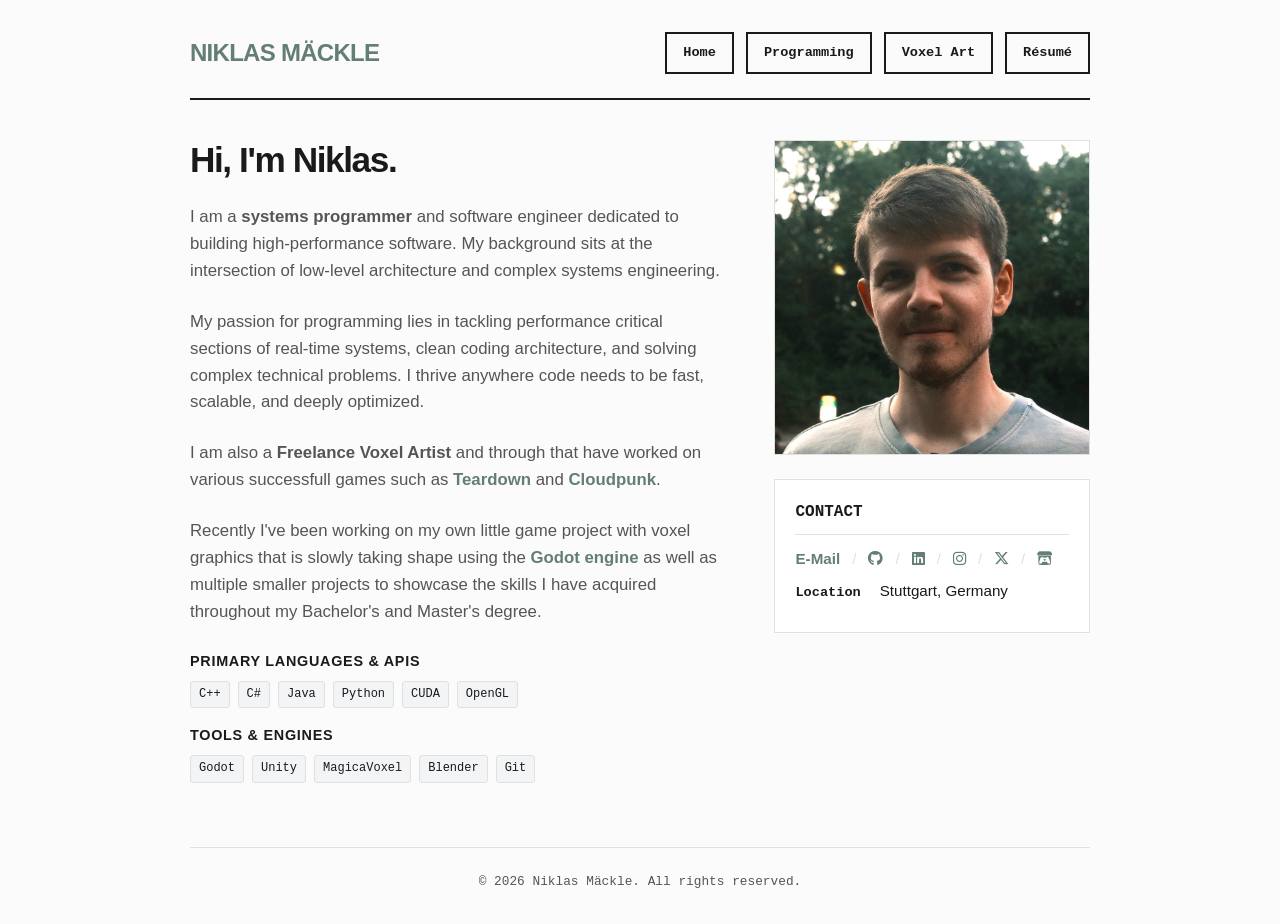
==== index.html @ b6a0639b "Added website content" ====
<!DOCTYPE html>
<html lang="en">

<head>
    <meta charset="UTF-8">
    <meta name="viewport" content="width=device-width, initial-scale=1.0">
    <title>Portfolio | Niklas Mäckle</title>
    <link rel="icon" type="image/x-icon" href="favicon.png">
    <link rel="stylesheet" href="css/style.css">
    <link rel="stylesheet" href="https://cdnjs.cloudflare.com/ajax/libs/font-awesome/6.4.2/css/all.min.css">
</head>

<body>

    <div class="container">
        <!-- HEADER & NAVIGATION -->
        <header>
            <div class="nav-wrapper">
                <div class="brand-name">
                    <a href="index.html">NIKLAS MÄCKLE</a>
                </div>
                <nav class="nav-buttons">
                    <a href="index.html" class="btn-nav" id="btn-home">Home</a>
                    <a href="programming.html" class="btn-nav" id="btn-programming">Programming</a>
                    <a href="voxel.html" class="btn-nav" id="btn-voxel">Voxel Art</a>
                    <a href="resume.html" id="btn-resume" class="btn-nav">Résumé</a>
                </nav>
            </div>
        </header>

        <!-- MAIN CONTENT AREA -->
        <main>
            <div class="landing-grid">
                <!-- Left: Bio & Focus -->
                <div class="intro-column">
                    <h1>Hi, I'm Niklas.</h1>
                    <p>
                        I am a <strong>systems programmer</strong> and software engineer dedicated to building
                        high-performance software. My
                        background sits at the intersection of low-level architecture and complex systems engineering.
                    </p>
                    <p>
                        My passion for programming lies in tackling performance critical sections of
                        real-time
                        systems, clean coding architecture, and solving complex technical problems. I thrive
                        anywhere code
                        needs to be fast, scalable, and
                        deeply optimized.
                    </p>
                    <p>
                        I am also a <strong>Freelance Voxel Artist</strong> and through that have
                        worked on
                        various successfull games such as <a href="https://teardowngame.com/" target="_blank"
                            style="font-weight: bold;">Teardown</a> and <a
                            href="https://store.steampowered.com/app/746850/Cloudpunk/" target="_blank"
                            style="font-weight: bold;">Cloudpunk</a>.
                    </p>
                    <p>

                        Recently I've been working on my own little game project with voxel graphics
                        that is slowly taking shape using the <a href="https://godotengine.org/" target="_blank"
                            style="font-weight: bold;">Godot engine</a> as well as multiple smaller projects to showcase
                        the skills I have acquired throughout my Bachelor's and Master's degree.

                    </p>

                    <!-- Highlighted Tech Stacks (Minimal tags) -->
                    <div class="tech-tags">
                        <h3>Primary Languages & APIs</h3>
                        <div class="tag-list">
                            <span class="tag">C++</span>
                            <span class="tag">C#</span>
                            <span class="tag">Java</span>
                            <span class="tag">Python</span>
                            <span class="tag">CUDA</span>
                            <span class="tag">OpenGL</span>
                        </div>
                    </div>

                    <div class="tech-tags" style="margin-top: 1rem;">
                        <h3>Tools & Engines</h3>
                        <div class="tag-list">
                            <span class="tag">Godot</span>
                            <span class="tag">Unity</span>
                            <span class="tag">MagicaVoxel</span>
                            <span class="tag">Blender</span>
                            <span class="tag">Git</span>
                        </div>
                    </div>
                </div>

                <!-- Right: Quick Contact Card & Portrait -->
                <div class="meta-column">
                    <div class="profile-pic-placeholder">
                        <img src="img/portrait.jpg" alt="Niklas Mäckle Portrait"
                            style="width: 100%; aspect-ratio: 1/1; object-fit: cover; border: 1px solid var(--border-color);">
                    </div>

                    <div class="info-card">
                        <h2>CONTACT</h2>
                        <ul class="info-list">
                            <li style="display: flex; gap: 0.75rem; margin-bottom: 0.5rem; flex-wrap: wrap;">
                                <a href="mailto:niklas.maeckle@gmail.com" style="font-weight: bold;">E-Mail</a>
                                <span style="color: var(--border-color);">/</span>

                                <a href="https://github.com/knosvoxel" target="_blank" rel="noopener noreferrer"
                                    aria-label="GitHub">
                                    <i class="fa-brands fa-github"></i>
                                    <span class="sr-only">GitHub</span>
                                </a>

                                <span style="color: var(--border-color);">/</span>

                                <a href="https://www.linkedin.com/in/niklas-m%C3%A4ckle-4b2643270/" target="_blank"
                                    rel="noopener noreferrer" aria-label="LinkedIn">
                                    <i class="fa-brands fa-linkedin"></i>
                                    <span class="sr-only">LinkedIn</span>
                                </a>

                                <span style="color: var(--border-color);">/</span>

                                <a href="https://www.instagram.com/knosvoxel/" target="_blank" rel="noopener noreferrer"
                                    aria-label="Instagram">
                                    <i class="fa-brands fa-instagram"></i>
                                    <span class="sr-only">Instagram</span>
                                </a>

                                <span style="color: var(--border-color);">/</span>

                                <a href="https://x.com/knosvoxel" target="_blank" rel="noopener noreferrer"
                                    aria-label="X (Twitter)">
                                    <i class="fa-brands fa-x-twitter"></i>
                                    <span class="sr-only">X</span>
                                </a>

                                <span style="color: var(--border-color);">/</span>

                                <a href="https://knosvoxel.itch.io/" target="_blank" rel="noopener noreferrer"
                                    aria-label="Itch.io">
                                    <i class="fa-brands fa-itch-io"></i>
                                    <span class="sr-only">Itch.io</span>
                                </a>

                            </li>
                            <li><strong>Location</strong> Stuttgart, Germany</li>
                        </ul>
                    </div>
                </div>
            </div>
        </main>

        <!-- FOOTER -->
        <footer>
            <p>&copy; 2026 Niklas Mäckle. All rights reserved.</p>
        </footer>
    </div>

    <script src="js/main.js"></script>
</body>

</html>
---- css/style.css ----
/* --- Color Palette & Variables (Markdown / Tech-Minimalist) --- */
:root {
    --bg-color: #fbfbfb;
    --text-color: #1a1a1a;
    --text-muted: #555555;
    --border-color: #e0e0e0;
    --accent-color: #647e73;

    --accent-hover: #577761;
    --code-bg: #f3f4f6;
    --font-mono: "SFMono-Regular", Consolas, "Liberation Mono", Menlo, Courier, monospace;
    --font-sans: -apple-system, BlinkMacSystemFont, "Segoe UI", Helvetica, Arial, sans-serif;
}

/* --- Global Reset & Base Styles --- */
* {
    box-sizing: border-box;
    margin: 0;
    padding: 0;
}

html {
    scroll-behavior: smooth;
    scroll-padding-top: 2rem;
}

body {
    font-family: var(--font-sans);
    background-color: var(--bg-color);
    color: var(--text-color);
    line-height: 1.6;
    padding: 2rem 1rem;
}

.container {
    max-width: 900px;
    /* Accommodates side-by-side project layouts beautifully */
    margin: 0 auto;
}

a {
    color: var(--accent-color);
    text-decoration: none;
}

a:hover {
    text-decoration: underline;
}

/* --- Header & Navigation --- */
header {
    border-bottom: 2px solid var(--text-color);
    padding-bottom: 1.5rem;
    margin-bottom: 2.5rem;
}

.nav-wrapper {
    display: flex;
    justify-content: space-between;
    align-items: center;
    flex-wrap: wrap;
    gap: 1rem;
}

.brand-name {
    font-size: 1.5rem;
    font-weight: 800;
    letter-spacing: -0.03em;
}

.nav-buttons {
    display: flex;
    gap: 0.75rem;
}

.btn-nav {
    font-family: var(--font-mono);
    font-size: 0.85rem;
    font-weight: bold;
    padding: 0.5rem 1rem;
    border: 2px solid var(--text-color);
    background-color: transparent;
    color: var(--text-color);
    cursor: pointer;
    transition: all 0.15s ease-in-out;
}

.btn-nav:hover,
.btn-nav.active {
    background-color: var(--text-color);
    color: var(--bg-color);
    text-decoration: none;
}

/* --- Landing Page Layout (Grid Split) --- */
.landing-grid {
    display: grid;
    grid-template-columns: 1.7fr 1fr;
    gap: 3rem;
    margin-top: 1rem;
}

@media (max-width: 768px) {
    .landing-grid {
        grid-template-columns: 1fr;
        gap: 2rem;
    }
}

/* Left Column: Bio & Focus */
.intro-column h1 {
    font-size: 2.2rem;
    font-weight: 800;
    line-height: 1.15;
    letter-spacing: -0.04em;
    margin-bottom: 1.5rem;
}

.intro-column p {
    font-size: 1.05rem;
    color: var(--text-muted);
    margin-bottom: 1.5rem;
}

.tech-tags {
    margin-top: 1.5rem;
}

.tech-tags h3 {
    font-size: 0.9rem;
    text-transform: uppercase;
    letter-spacing: 0.05em;
    margin-bottom: 0.5rem;
}

.tag-list {
    display: flex;
    flex-wrap: wrap;
    gap: 0.5rem;
}

.tag {
    font-family: var(--font-mono);
    font-size: 0.75rem;
    background-color: var(--code-bg);
    padding: 0.2rem 0.5rem;
    border: 1px solid var(--border-color);
    border-radius: 3px;
}

/* Right Column: Profile details & Contact Info */
.meta-column {
    display: flex;
    flex-direction: column;
    gap: 1.5rem;
}

.profile-pic-placeholder {
    width: 100%;
    aspect-ratio: 1 / 1;
    background-color: var(--code-bg);
    border: none;
    display: flex;
    align-items: center;
    justify-content: center;
    font-family: var(--font-mono);
    font-size: 0.8rem;
    color: var(--text-muted);
}

.info-card {
    border: 1px solid var(--border-color);
    padding: 1.25rem;
    background-color: #ffffff;
}

.info-card h2 {
    font-size: 1rem;
    font-family: var(--font-mono);
    border-bottom: 1px solid var(--border-color);
    padding-bottom: 0.5rem;
    margin-bottom: 0.75rem;
}

.info-list {
    list-style: none;
    font-size: 0.95rem;
}

.info-list li {
    margin-bottom: 0.5rem;
}

.info-list li strong {
    font-family: var(--font-mono);
    font-size: 0.85rem;
    display: inline-block;
    width: 80px;
}

/* --- Side-by-Side Projects Layout --- */
.section-title {
    font-size: 1.8rem;
    font-weight: 800;
    letter-spacing: -0.03em;
    margin-bottom: 1.5rem;
    border-bottom: 1px solid var(--border-color);
    padding-bottom: 0.5rem;
}

.project-grid {
    display: flex;
    flex-direction: column;
    gap: 2rem;
}

.project-quick-nav {
    display: flex;
    flex-wrap: wrap;
    gap: 1rem;
    justify-content: flex-start;
    margin: -1rem 0 3rem 0;
}

.project-card {
    display: flex;
    flex-direction: column-reverse;
    gap: 1.5rem;
    border: 1px solid var(--border-color);
    background: #ffffff;
    padding: 1.5rem;
    transition: border-color 0.15s ease;
    scroll-margin-top: 3rem;
}

.project-card:hover {
    border-color: var(--text-color);
}

/* Left Side: Text Details */
.project-text-content {
    flex: 1.5;
    display: flex;
    flex-direction: column;
    justify-content: space-between;
}

/* Right Side: Media Container */
.project-media-content {
    width: 100%;
}

.project-image-wrapper {
    position: relative;
    overflow: hidden;
}

.project-image-wrapper img {
    width: 100%;
    height: 100%;
    object-fit: cover;
    display: block;
}

.project-image-wrapper video {
    width: 100%;
    height: 100%;
    object-fit: cover;
    display: block;
    cursor: pointer;
}

.project-header {
    display: flex;
    justify-content: space-between;
    align-items: baseline;
    flex-wrap: wrap;
    margin-bottom: 0.75rem;
    gap: 0.5rem;
}

.project-title {
    font-size: 1.3rem;
    font-weight: 700;
}

.project-meta {
    font-family: var(--font-mono);
    font-size: 0.8rem;
    color: var(--text-muted);
}

.project-desc {
    font-size: 0.95rem;
    color: var(--text-muted);
    margin-bottom: 1rem;
}

.project-details {
    font-size: 0.95rem;
}

.detail-row {
    margin-bottom: 0.5rem;
}

.detail-label {
    font-family: var(--font-mono);
    font-size: 0.8rem;
    font-weight: bold;
    text-transform: uppercase;
    color: var(--text-muted);
    display: block;
}

.play-btn {
    position: absolute;
    bottom: 25px !important;
    top: 50%;
    left: 50%;
    transform: translate(-50%, -50%);
    width: 80px;
    height: 80px;
    background: rgba(0, 0, 0, 0.4);
    border: none;
    border-radius: 50%;
    cursor: pointer;
    display: flex;
    align-items: center;
    justify-content: center;
    z-index: 2;
    padding: 0;
    /* filter: drop-shadow(0px 3px 6px rgba(0, 0, 0, 0.5)); */
    transition: transform 0.15s ease-in-out;
}

.play-btn svg {
    width: 100%;
    height: 100%;
    fill: #ffffff;
}

.play-btn:hover {
    transform: translate(-50%, -50%) scale(1.1);
    background: rgba(0, 0, 0, 0.8);
}

.project-image-wrapper.is-playing .play-btn {
    opacity: 0;
    pointer-events: auto;
}

.project-image-wrapper.is-playing:hover .play-btn {
    opacity: 1;
}

.carousel-container {
    position: relative;
    width: 100%;
    aspect-ratio: 16 / 9;
    overflow: hidden;
    background-color: #1a1a1a;
}

.carousel-track {
    position: relative;
    width: 100%;
    height: 100%;
}

.carousel-slide {
    position: absolute;
    top: 0;
    left: 0;
    width: 100%;
    height: 100%;
    opacity: 0;
    pointer-events: none;
    transition: opacity 0.4s ease-in-out;
    display: none;
    justify-content: center;
    align-items: center;
}

.carousel-slide.active {
    opacity: 1;
    pointer-events: auto;
    position: relative;
    display: block;
}

.carousel-slide img,
.carousel-slide video {
    width: 100%;
    height: 100%;
    object-fit: contain;
    display: block;
}

.carousel-arrow {
    position: absolute;
    top: 50%;
    transform: translateY(-50%);
    background: rgba(0, 0, 0, 0.4);
    color: #ffffff;
    border: none;
    width: 40px;
    height: 40px;
    border-radius: 50%;
    cursor: pointer;
    font-size: 18px;
    display: flex;
    align-items: center;
    justify-content: center;
    z-index: 10;
    transition: background 0.2s, transform 0.2s;
}

.carousel-arrow:hover {
    background: rgba(0, 0, 0, 0.8);
    transform: translateY(-50%) scale(1.1);
}

.prev-btn {
    left: 10px;
}

.next-btn {
    right: 10px;
}

.carousel-dots {
    position: absolute;
    bottom: 25px;
    left: 50%;
    transform: translateX(-50%);
    display: flex;
    gap: 8px;
    z-index: 10;
}

.dot {
    width: 8px;
    height: 8px;
    background: rgba(255, 255, 255, 0.5);
    border-radius: 50%;
    cursor: pointer;
    transition: background 0.2s;
}

.dot.active {
    background: #ffffff;
}

/* Hide the accessibility text from sight while keeping it readable for screen readers */
.sr-only {
    position: absolute;
    width: 1px;
    height: 1px;
    padding: 0;
    margin: -1px;
    overflow: hidden;
    clip: rect(0, 0, 0, 0);
    border: 0;
}

.video-timeline {
    position: absolute;
    bottom: 0;
    left: 0;
    width: 100%;
    padding: 10px 15px;
    background: linear-gradient(transparent, rgba(0, 0, 0, 0.7));
    z-index: 3;
    display: flex;
    align-items: center;
    box-sizing: border-box;
}

.seek-slider {
    width: 100%;
    cursor: pointer;
    accent-color: var(--accent-color, #647e73);
    height: 4px;
    border-radius: 2px;
    background: rgba(255, 255, 255, 0.3);
    outline: none;
    transition: height 0.1s ease;
    -webkit-appearance: none;
    appearance: none;
}

.seek-slider:hover {
    height: 6px;
}

.seek-slider::-webkit-slider-thumb {
    -webkit-appearance: none;
    height: 12px;
    width: 12px;
    border-radius: 50%;
    background: #ffffff;
    box-shadow: 0 1px 3px rgba(0, 0, 0, 0.4);
}

.seek-slider::-moz-range-thumb {
    height: 12px;
    width: 12px;
    border: none;
    border-radius: 50%;
    background: #ffffff;
    box-shadow: 0 1px 3px rgba(0, 0, 0, 0.4);
}

/* Back to Top Button base styling */
.back-to-top {
    position: fixed;
    bottom: 30px;
    right: 30px;
    width: 45px;
    height: 45px;
    background-color: var(--accent-color, #647e73);
    color: #ffffff;
    border: none;
    border-radius: 50%;
    cursor: pointer;
    display: flex;
    align-items: center;
    justify-content: center;
    box-shadow: 0 4px 10px rgba(0, 0, 0, 0.3);
    z-index: 99;

    /* Hidden state by default */
    opacity: 0;
    visibility: hidden;
    transform: translateY(15px);
    transition: opacity 0.3s ease, transform 0.3s ease, visibility 0.3s ease, background-color 0.2s ease;
}

/* Shown state toggled via JS */
.back-to-top.is-visible {
    opacity: 1;
    visibility: visible;
    transform: translateY(0);
}

/* Hover effects */
.back-to-top:hover {
    background-color: #536960;
    /* Slightly darker shade of your accent color */
    transform: translateY(-3px);
}

.back-to-top:active {
    transform: translateY(0);
}

/* Responsive stack for tablets/mobile */
@media (max-width: 768px) {
    .project-card {
        gap: 1.25rem;
        padding: 1.25rem;
    }
}

/* --- Footer --- */
footer {
    margin-top: 4rem;
    padding-top: 1.5rem;
    border-top: 1px solid var(--border-color);
    font-family: var(--font-mono);
    font-size: 0.8rem;
    color: var(--text-muted);
    text-align: center;
}
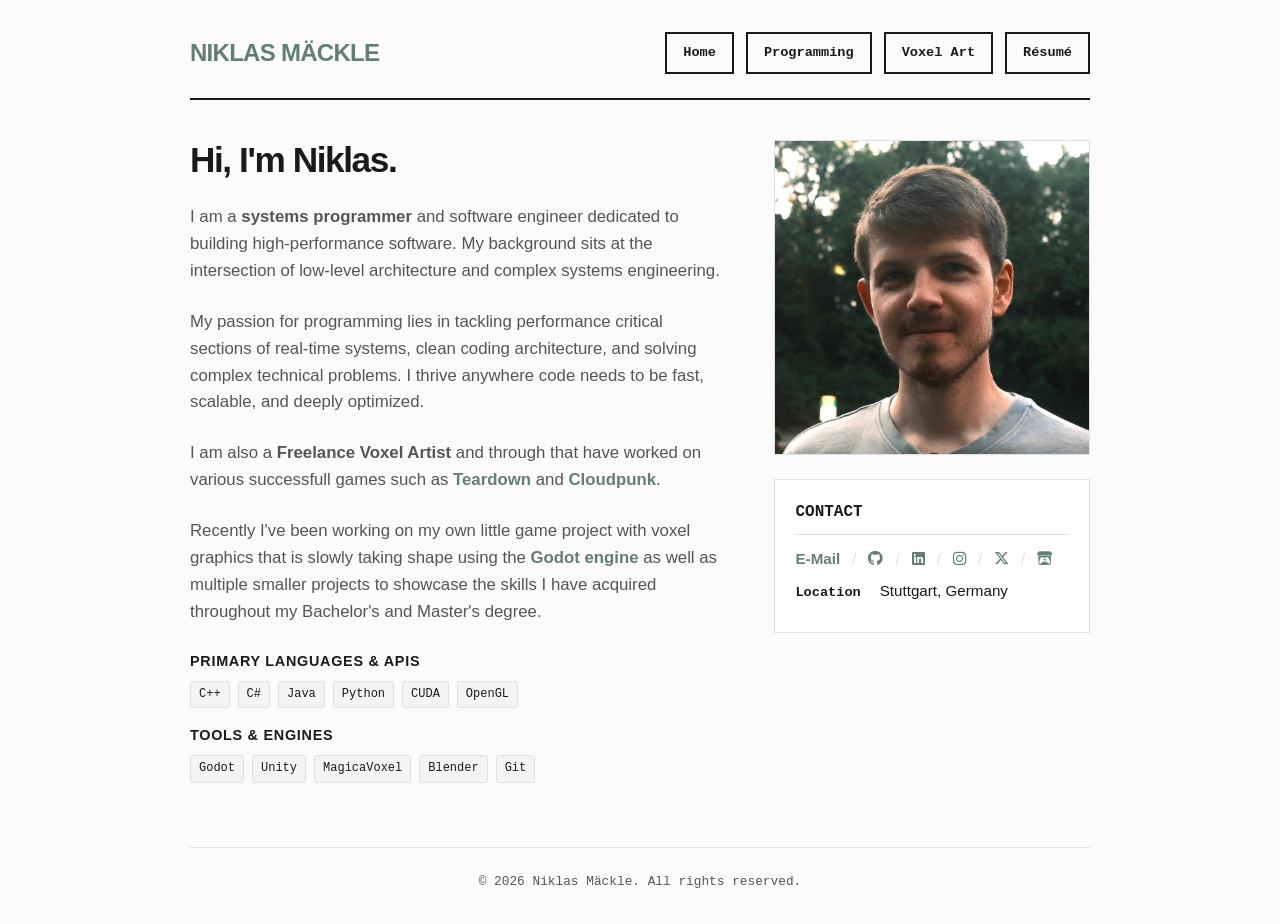
==== commit 2c1b7fad: "converted all png/jpg images to webp and all mp4 files to webm" ====
--- a/index.html
+++ b/index.html
@@ -92,7 +92,7 @@
                 <!-- Right: Quick Contact Card & Portrait -->
                 <div class="meta-column">
                     <div class="profile-pic-placeholder">
-                        <img src="img/portrait.jpg" alt="Niklas Mäckle Portrait"
+                        <img src="img/portrait.webp" alt="Niklas Mäckle Portrait"
                             style="width: 100%; aspect-ratio: 1/1; object-fit: cover; border: 1px solid var(--border-color);">
                     </div>
 
